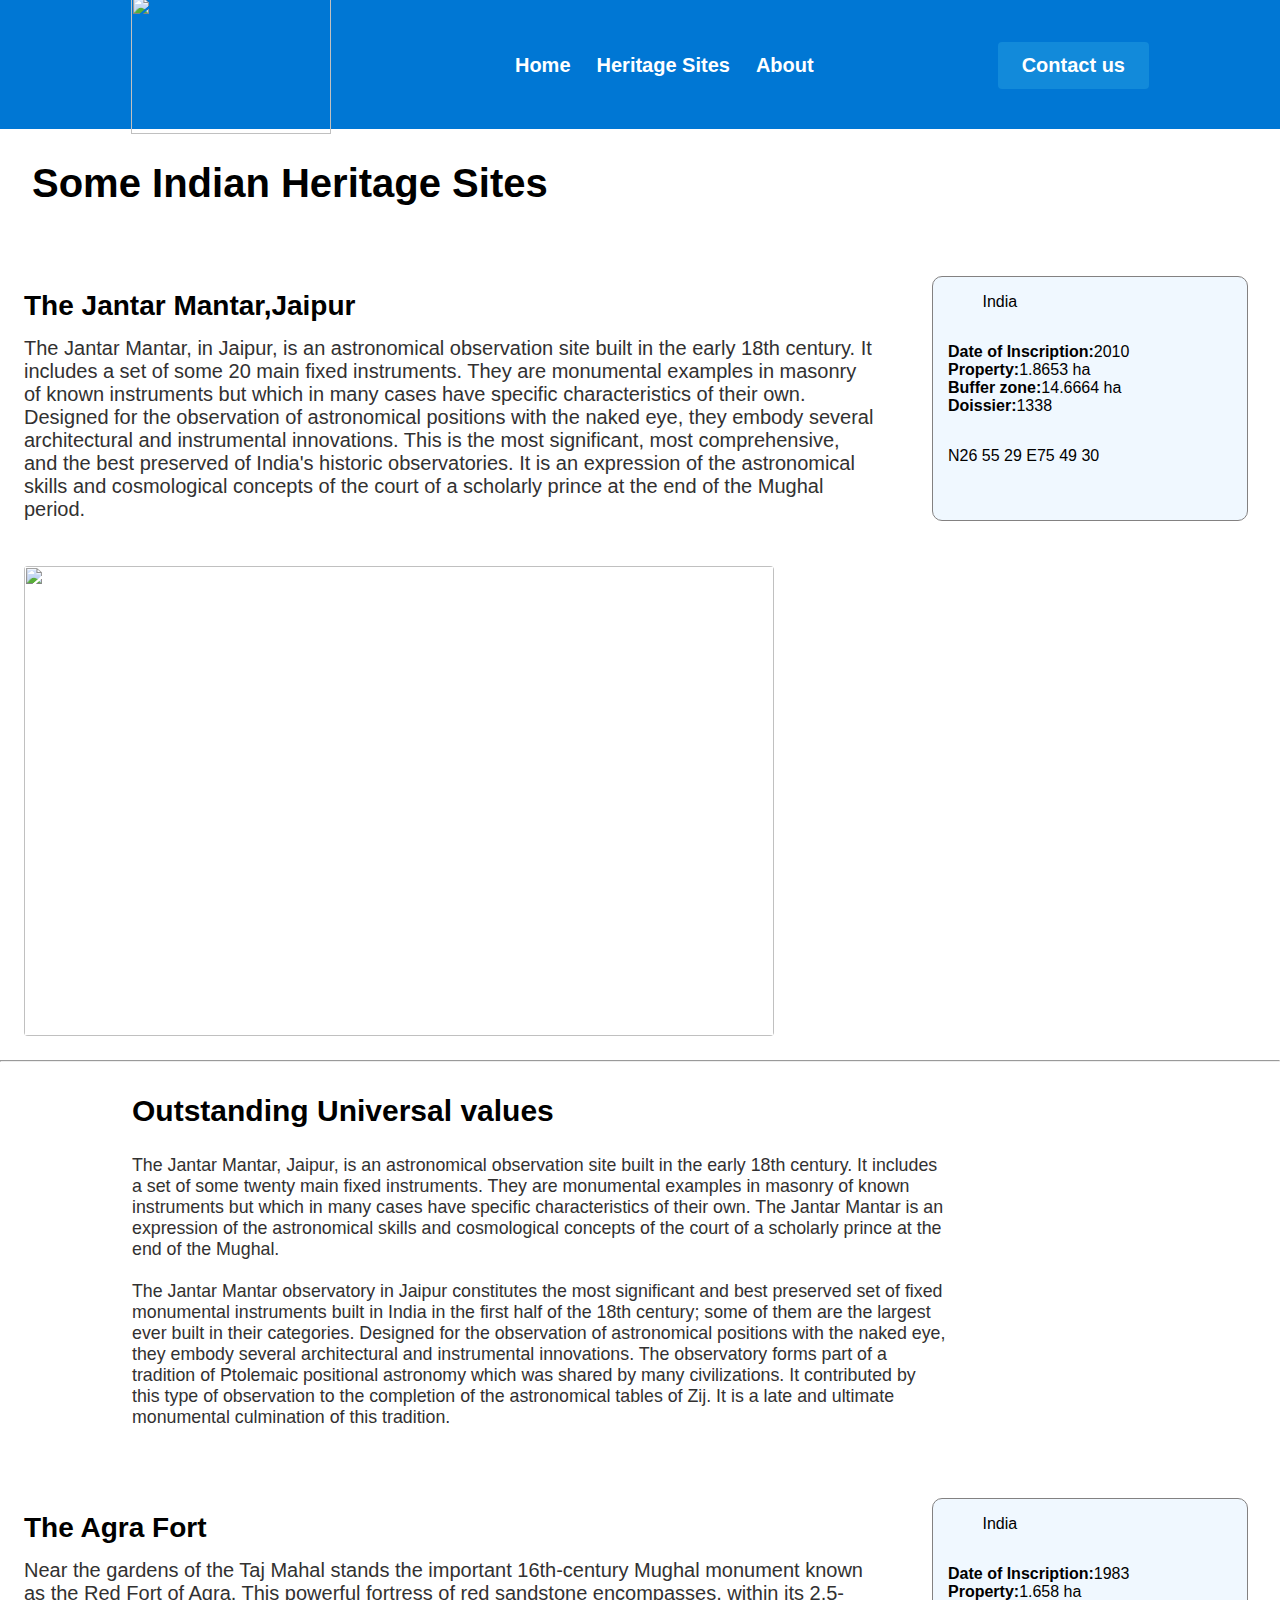
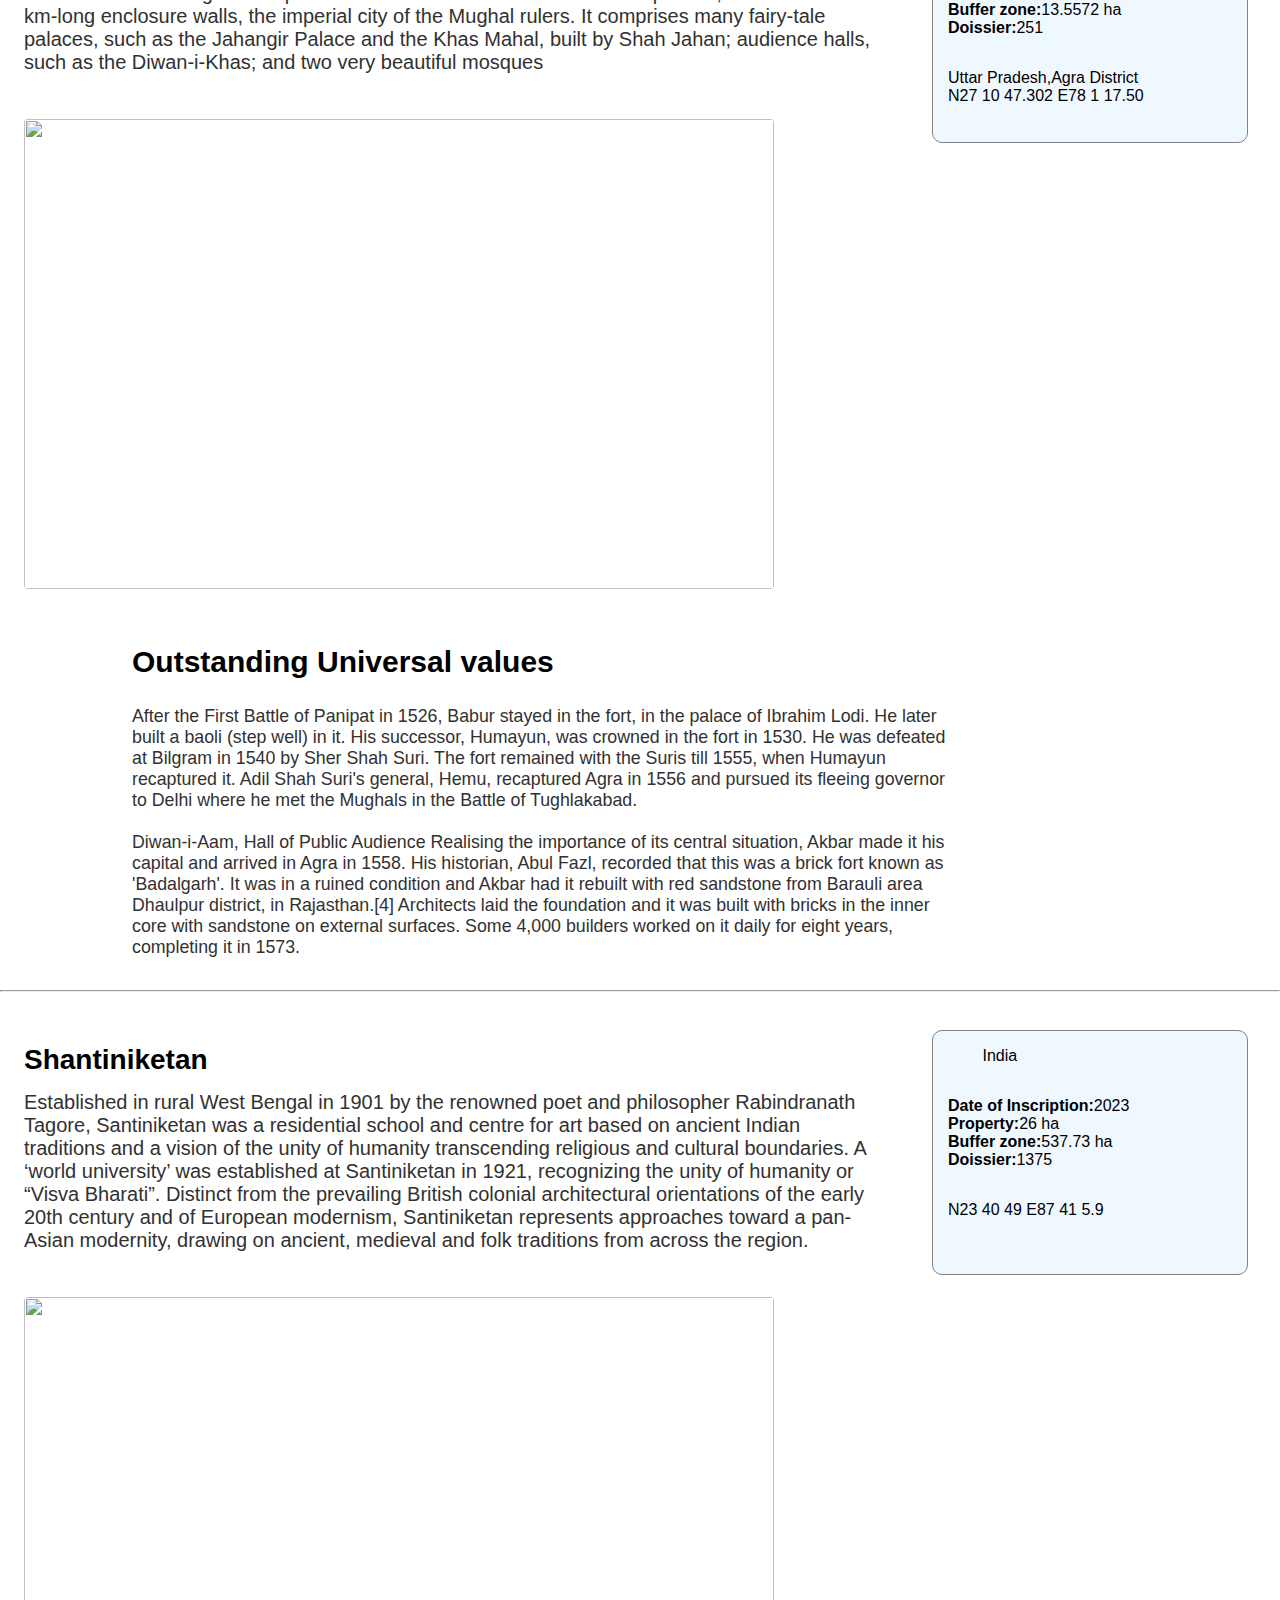
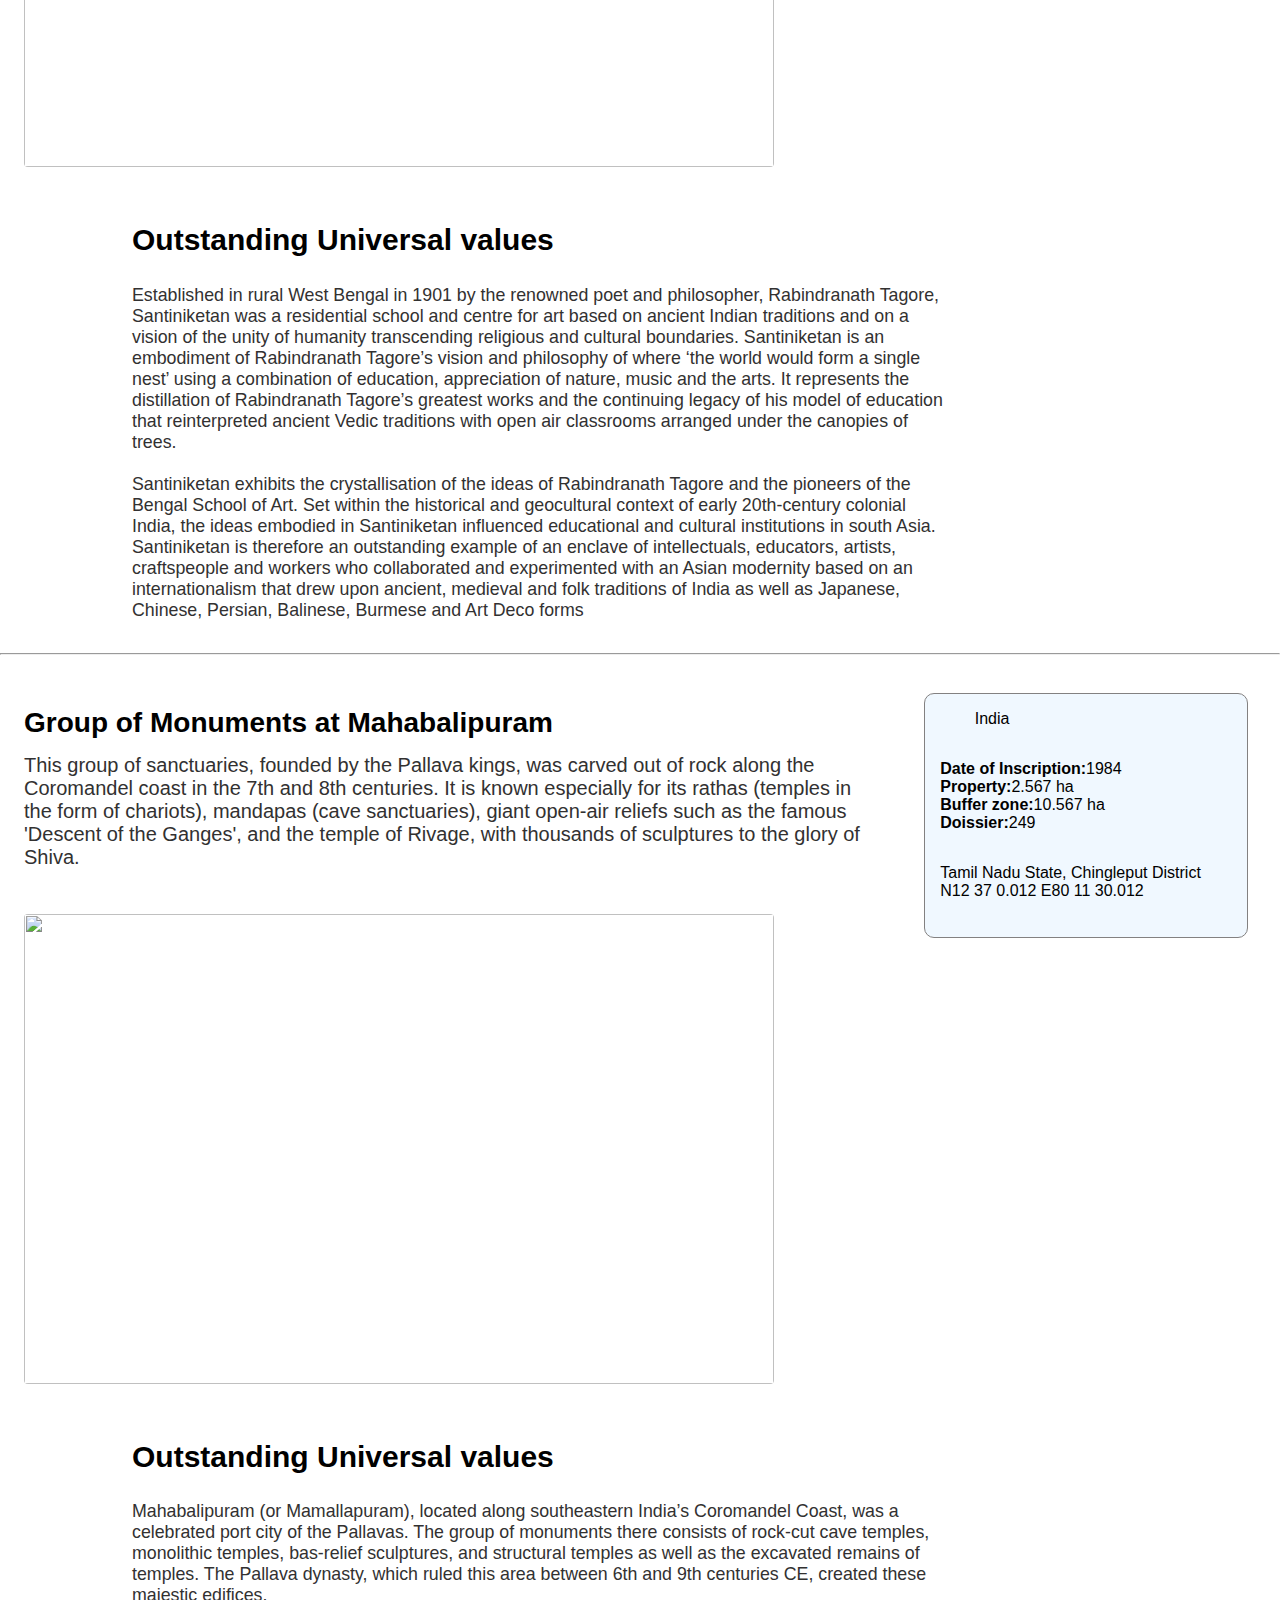
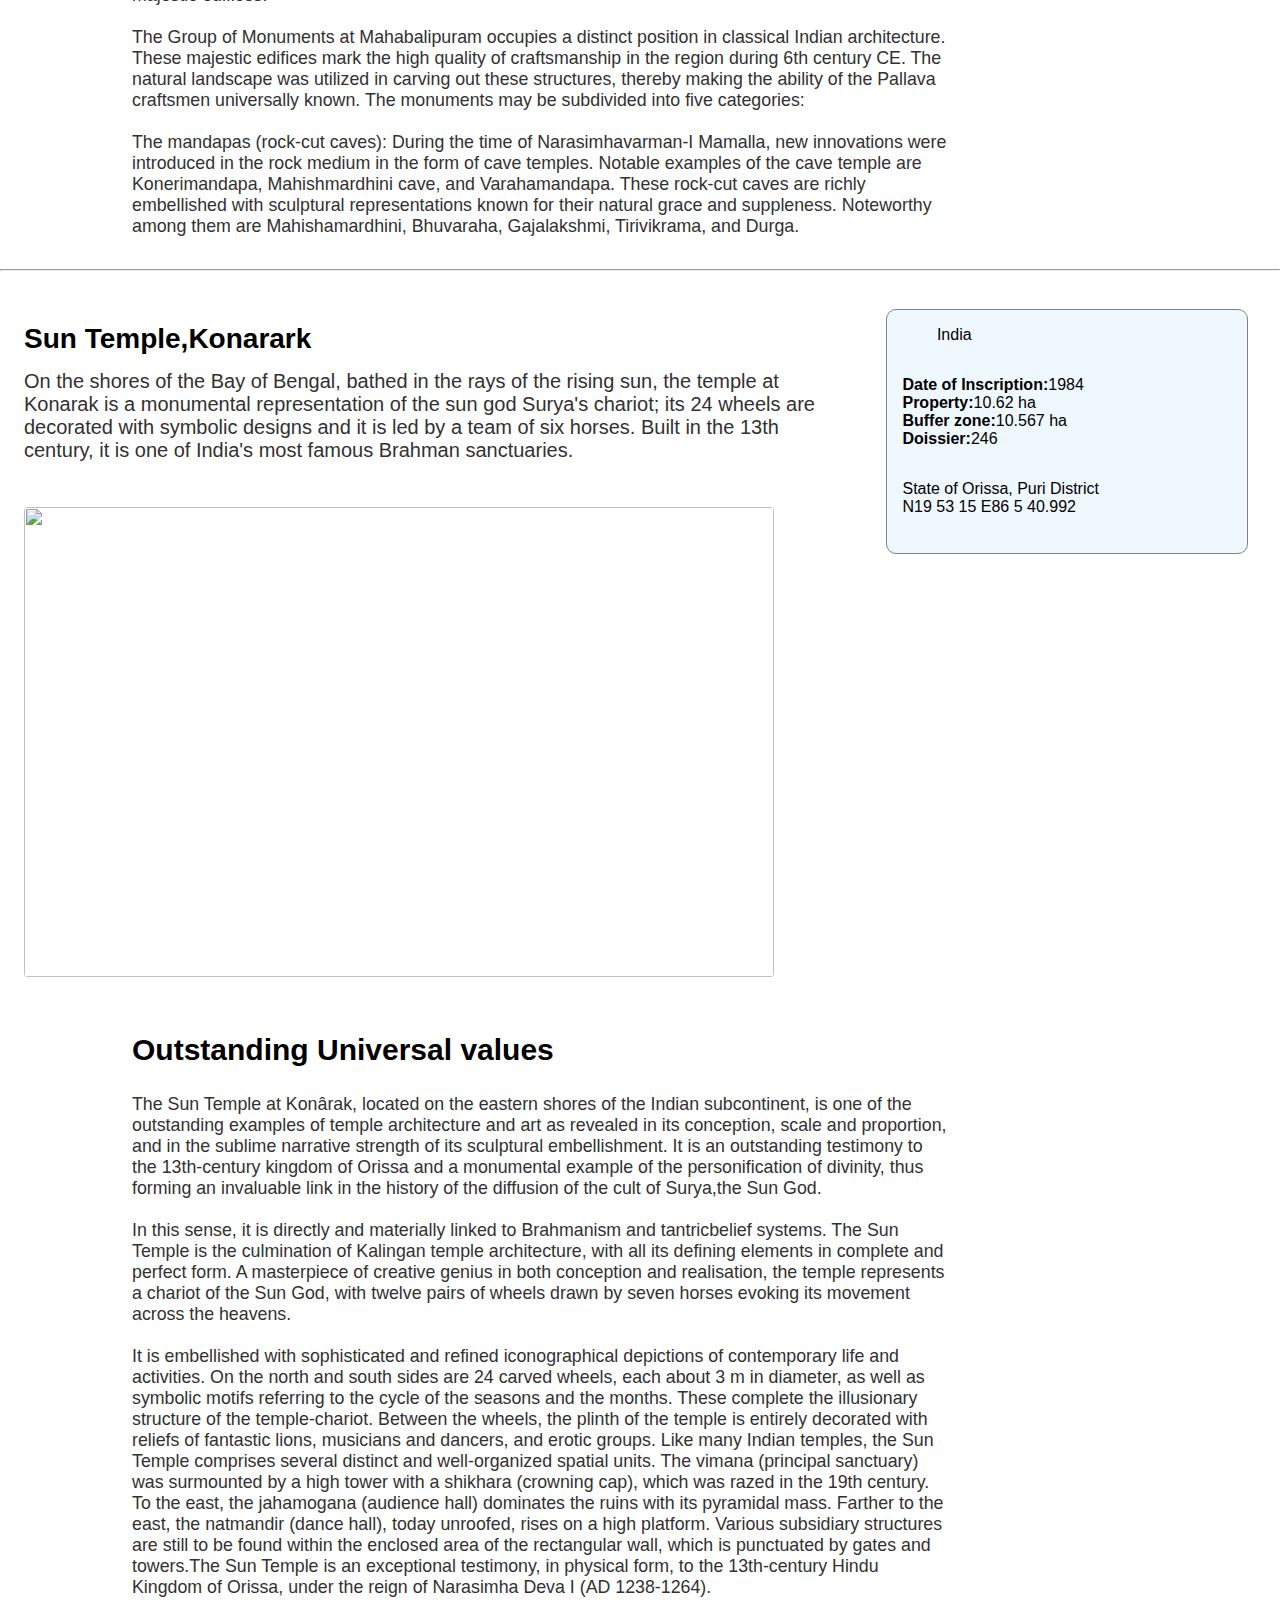
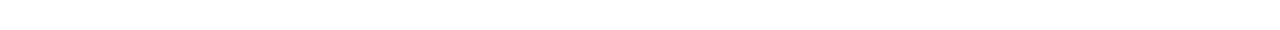
==== Heritage sites.html @ 4e853f09 "added Heritage.html" ====
<!DOCTYPE html>
<html lang="en">
<head>
    <meta charset="UTF-8">
    <meta name="viewport" content="width=device-width, initial-scale=1.0">
    <title>Document</title>
  <style>
    *{
        margin: 0;
        padding: 0;
        box-sizing: border-box;
        font-family: 'Gill Sans', 'Gill Sans MT', Calibri, 'Trebuchet MS', sans-serif;
        text-decoration: none;
    }
    body{
        text-replace: auto;
        animation: transition 0.8s ;
    }
    @keyframes transition {
    from{
        opacity: 0;
        transform: translate(-60px);
    }
    to{
        opacity: 1;
        transform: translate(0);
    }
}

    .header-heading{
    max-width: 1050px;
    display: flex;
    align-items: center;
    justify-content: space-between;
    margin: 0 auto;
    padding: 1rem;
    gap: 5rem;
    color: #fff;
  
   
    height: 130px;
    
    }
    .header-section{
    min-height: 129px;
    animation: transition 0.8s;
   
    background-color:  #0077D4;
   
    width: 100%;
    height: 120px;
    }
    .nav-link{
    font-size: 20px;
    color: #fff;
    font-weight: bold;
    font-family: 'Gill Sans', 'Gill Sans MT', Calibri, 'Trebuchet MS', sans-serif;
    transition: all 0.2s
}
.nav-link:hover{
    color: black;
}
.nav{
    display: flex;
    gap: 1.625rem;
}
.contact-us{
    font-size: 20px;
    color: black;
    font-weight: bold;
    font-family: 'Gill Sans', 'Gill Sans MT', Calibri, 'Trebuchet MS', sans-serif;
    border-radius: 4px;
    background-color: rgb(18, 138, 218);
    color: #fff;
    /* height: 1.8rem;
    width: 6.5rem; */
    padding: 0.75rem 1.5rem;
    transition: all 0.1s;
}
.contact-us:hover{
    background-color: rgb(4, 64, 113);
    box-shadow: 0 5px 10px 0 rgba(0,0,0,0.24),0 17px 50px 0 rgba(0,0,0,0.19);
}

    .sectioncontent{
        padding: 2rem;
      
        font-size: 20px;
        font-family: sans-serif;
        max-width: 800px;
            margin: 0 auto;
            max-width: 1280px;
            transition: all 0.2s;


    }
    .sectioncontent:hover{
        transform: scale(1.03);
        cursor: pointer;
    }
    .heritages{
        
       flex-direction: row;
       display: flex;
        margin: 0 auto;
        gap: 2rem;
     
        margin-top: 28px;
        max-width: 1280px;
        }
       

        .content{
            max-width: 1200px;
            margin: 0 auto;
        }

        .heritagecontent{
            display: flex;
            flex-direction: column;
            
            padding: 1.5rem;
            max-width: 900px;
           
            
        }
      
        
        .heritagecontent h2{
            font-size: 28px;
            margin-bottom: 15px;
            transition: all 0.2s;

        }
        .heritagecontent h2:hover{
            transform:scale(1.03);
            cursor: pointer;
        }
     
         .card{
             width: 236px;
            height: 436px; 
        }
        .heritagecontent p{
            font-size: 20px;
            color: rgb(50, 49, 49);

        }
        .heritagecontent img{
            margin-top:45px;
          
            border-radius: 4px;
        }
           .card{
            display: flex;
            flex-direction: column;
            gap: 2rem;
            border-radius: 10px;
            border: 0.3px solid rgb(131, 129, 129);
            margin-top: 10px;
            background-color: aliceblue;
            height: 245px;
            width: 100%;
            transition: all 0.08s;
          }
          .card:hover{
            scale: 1.03;
            box-shadow: 0 3px 3px 0 rgba(0,0,0,0.24),0 5px 10px 0 rgba(0,0,0,0.19);
          }
          .cardheading{
            margin-top: 14px;
            margin-left: 15px;
          }
        
         .cardcontent{
            margin-left: 15px;
         }
         .footer{
            margin-left: 15px;
         }
.description{

    display: flex;
    flex-direction: column;
    margin-left: 100px;
    
padding: 2rem;
gap: 1.7rem;
max-width: 880px;

}
.description h2{
    font-size: 30px;
    transition: all 0.2s;
    cursor: pointer;
}
.description h2:hover{
scale: 1.03;
}
.description p{
font-size: 17.8px;
color: rgb(50, 49, 49);
}
.hr{
    max-width: 1300px;
    margin: 0 auto;
}
  </style>
</head>
<body>
    <div class="header-section">
        <div class="header-heading">
            <img src="/CSS projects/Unesco/logo (1).svg" alt="" height="138.5px" width="200px">
            <nav class="nav">
                <a href="/CSS projects/Unesco/index.html" class="nav-link">Home</a>
                <a href="/CSS projects/Unesco/indianheritagesites.html" class="nav-link">Heritage Sites</a>
                <a href="#about" class="nav-link">About</a>
            </nav>
            <a href="" class="contact-us">Contact us</a>
        </div>

            
        </div>

    <div class="section">
        <div class="sectioncontent">
            <h1>
                Some Indian Heritage Sites
            </h1>
        </div>
    </div>
    <div class="mainsection">
         <div class="heritages">
            <div class="heritagecontent">
                <h2>
                    The Jantar Mantar,Jaipur
                </h2>
                <p>
                    The Jantar Mantar, in Jaipur, is an astronomical observation site built in the early 18th century. It includes a set of some 20 main fixed instruments. They are monumental examples in masonry of known instruments but which in many cases have specific characteristics of their own. Designed for the observation of astronomical positions with the naked eye, they embody several architectural and instrumental innovations. This is the most significant, most comprehensive, and the best preserved of India's historic observatories. It is an expression of the astronomical skills and cosmological concepts of the court of a scholarly prince at the end of the Mughal period.
                </p>
                <img src="/CSS projects/Unesco/India_Delhi_Jantar_Mantar_observatory_1.jpg" width= "750px" height="470px" alt="">
                 
            </div>
                <div class="card">
                    <div class="cardheading">
                  
                    <img src="/CSS projects/Unesco/in.svg" width="30px" height="16px" alt="">
                    <span>India</span></div>
                    <div class="cardcontent">
                        <b>Date of Inscription:</b><span>2010</span><br>

                        <b>Property:</b><span>1.8653 ha</span><br>
                        <b>Buffer zone:</b><span>14.6664 ha</span><br>
                        <b>Doissier:</b><span>1338</span>
                    </div>
                    <div class="footer">
                        <p>
                            N26 55 29 E75 49 30
                        </p>
                    </div>
                    </div><br>
                </div>
                <hr class="hr">
              
            </div>
            <div class="description" id="des1">
                <h2>
                    Outstanding Universal values
                </h2>
                <p>
                    The Jantar Mantar, Jaipur, is an astronomical observation site built in the early 18th century. It includes a set of some twenty main fixed instruments. They are monumental examples in masonry of known instruments but which in many cases have specific characteristics of their own. The Jantar Mantar is an expression of the astronomical skills and cosmological concepts of the court of a scholarly prince at the end of the Mughal. <br><br>

The Jantar Mantar observatory in Jaipur constitutes the most significant and best preserved set of fixed monumental instruments built in India in the first half of the 18th century; some of them are the largest ever built in their categories. Designed for the observation of astronomical positions with the naked eye, they embody several architectural and instrumental innovations. The observatory forms part of a tradition of Ptolemaic positional astronomy which was shared by many civilizations. It contributed by this type of observation to the completion of the astronomical tables of Zij. It is a late and ultimate monumental culmination of this tradition.
                </p>
            </div>

            <div class="heritages">
                <div class="heritagecontent">
                    <h2>
                        The Agra Fort
                    </h2>
                    <p>
                        Near the gardens of the Taj Mahal stands the important 16th-century Mughal monument known as the Red Fort of Agra. This powerful fortress of red sandstone encompasses, within its 2.5-km-long enclosure walls, the imperial city of the Mughal rulers. It comprises many fairy-tale palaces, such as the Jahangir Palace and the Khas Mahal, built by Shah Jahan; audience halls, such as the Diwan-i-Khas; and two very beautiful mosques
                    </p>
                
                <img src="/CSS projects/Unesco/1.jpg" width= "750px" height="470px" alt="">
                </div>
                <div class="card">
                    <div class="cardheading">
                  
                    <img src="/CSS projects/Unesco/in.svg" width="30px" height="16px" alt="">
                    <span>India</span></div>
                    <div class="cardcontent">
                        <b>Date of Inscription:</b><span>1983</span><br>

                        <b>Property:</b><span>1.658 ha</span><br>
                        <b>Buffer zone:</b><span>13.5572 ha</span><br>
                        <b>Doissier:</b><span>251</span>
                    </div>
                    <div class="footer">
                        <p>
                            Uttar Pradesh,Agra District
                        </p>
                        <p>
                            N27 10 47.302 E78 1 17.50
                        </p>
                    </div>
                    </div><br>
            </div>
         
            <div class="description" id="des1">
                <h2>
                    Outstanding Universal values
                </h2>
                <p>
                    After the First Battle of Panipat in 1526, Babur stayed in the fort, in the palace of Ibrahim Lodi. He later built a baoli (step well) in it. His successor, Humayun, was crowned in the fort in 1530. He was defeated at Bilgram in 1540 by Sher Shah Suri. The fort remained with the Suris till 1555, when Humayun recaptured it. Adil Shah Suri's general, Hemu, recaptured Agra in 1556 and pursued its fleeing governor to Delhi where he met the Mughals in the Battle of Tughlakabad. <br><br>


Diwan-i-Aam, Hall of Public Audience
Realising the importance of its central situation, Akbar made it his capital and arrived in Agra in 1558. His historian, Abul Fazl, recorded that this was a brick fort known as 'Badalgarh'. It was in a ruined condition and Akbar had it rebuilt with red sandstone from Barauli area Dhaulpur district, in Rajasthan.[4] Architects laid the foundation and it was built with bricks in the inner core with sandstone on external surfaces. Some 4,000 builders worked on it daily for eight years, completing it in 1573.
                </p>
            </div>
            <hr class="hr">

            <div class="heritages">
                <div class="heritagecontent">
                    <h2>
                        Shantiniketan
                    </h2>
                    <p>
                        Established in rural West Bengal in 1901 by the renowned poet and philosopher Rabindranath Tagore, Santiniketan was a residential school and centre for art based on ancient Indian traditions and a vision of the unity of humanity transcending religious and cultural boundaries. A ‘world university’ was established at Santiniketan in 1921, recognizing the unity of humanity or “Visva Bharati”. Distinct from the prevailing British colonial architectural orientations of the early 20th century and of European modernism, Santiniketan represents approaches toward a pan-Asian modernity, drawing on ancient, medieval and folk traditions from across the region.
                    </p>
                
                <img src="/CSS projects/Unesco/site_1375_0001-750-750-20230719155401.jpg" width= "750px" height="470px" alt="">
                </div>
                
                <div class="card">
                    <div class="cardheading">
                  
                    <img src="/CSS projects/Unesco/in.svg" width="30px" height="16px" alt="">
                    <span>India</span></div>
                    <div class="cardcontent">
                        <b>Date of Inscription:</b><span>2023</span><br>

                        <b>Property:</b><span>26 ha</span><br>
                        <b>Buffer zone:</b><span>537.73 ha</span><br>
                        <b>Doissier:</b><span>1375</span>
                    </div>
                    <div class="footer">
                       
                     
                        <p>
                            N23 40 49 E87 41 5.9

                        </p>
                    </div>
                    </div><br>
            </div>
            <div class="description" id="des1">
                <h2>
                    Outstanding Universal values
                </h2>
                <p>
                    Established in rural West Bengal in 1901 by the renowned poet and philosopher, Rabindranath Tagore, Santiniketan was a residential school and centre for art based on ancient Indian traditions and on a vision of the unity of humanity transcending religious and cultural boundaries. Santiniketan is an embodiment of Rabindranath Tagore’s vision and philosophy of where ‘the world would form a single nest’ using a combination of education, appreciation of nature, music and the arts. It represents the distillation of Rabindranath Tagore’s greatest works and the continuing legacy of his model of education that reinterpreted ancient Vedic traditions with open air classrooms arranged under the canopies of trees. <br><br>

Santiniketan exhibits the crystallisation of the ideas of Rabindranath Tagore and the pioneers of the Bengal School of Art. Set within the historical and geocultural context of early 20th-century colonial India, the ideas embodied in Santiniketan influenced educational and cultural institutions in south Asia. Santiniketan is therefore an outstanding example of an enclave of intellectuals, educators, artists, craftspeople and workers who collaborated and experimented with an Asian modernity based on an internationalism that drew upon ancient, medieval and folk traditions of India as well as Japanese, Chinese, Persian, Balinese, Burmese and Art Deco forms
                    </p>
            </div>
            <hr class="hr">
            <div class="heritages">
                <div class="heritagecontent">
                    <h2>
                        Group of Monuments at Mahabalipuram

                    </h2>
                    <p>
                        This group of sanctuaries, founded by the Pallava kings, was carved out of rock along the Coromandel coast in the 7th and 8th centuries. It is known especially for its rathas (temples in the form of chariots), mandapas (cave sanctuaries), giant open-air reliefs such as the famous 'Descent of the Ganges', and the temple of Rivage, with thousands of sculptures to the glory of Shiva.
                    </p>
                
                <img src="/CSS projects/Unesco/site_0249_0023-1000-665-20161004160330.jpg" width= "750px" height="470px" alt="">
                </div>
                <div class="card">
                    <div class="cardheading">
                  
                    <img src="/CSS projects/Unesco/in.svg" width="30px" height="16px" alt="">
                    <span>India</span></div>
                    <div class="cardcontent">
                        <b>Date of Inscription:</b><span>1984</span><br>

                        <b>Property:</b><span>2.567 ha</span><br>
                        <b>Buffer zone:</b><span>10.567 ha</span><br>
                        <b>Doissier:</b><span>249</span>
                    </div>
                    <div class="footer">
                        <p>
                            Tamil Nadu State, Chingleput District
                        </p>
                        <p>
                            N12 37 0.012 E80 11 30.012
                        </p>
                    </div>
                    </div><br>
            </div>
            <div class="description" id="des1">
                <h2>
                    Outstanding Universal values
                </h2>
                <p>
                    Mahabalipuram (or Mamallapuram), located along southeastern India’s Coromandel Coast, was a celebrated port city of the Pallavas. The group of monuments there consists of rock-cut cave temples, monolithic temples, bas-relief sculptures, and structural temples as well as the excavated remains of temples. The Pallava dynasty, which ruled this area between 6th and 9th centuries CE, created these majestic edifices. <br><br>

The Group of Monuments at Mahabalipuram occupies a distinct position in classical Indian architecture. These majestic edifices mark the high quality of craftsmanship in the region during 6th century CE. The natural landscape was utilized in carving out these structures, thereby making the ability of the Pallava craftsmen universally known. The monuments may be subdivided into five categories: <br><br>

The mandapas (rock-cut caves): During the time of Narasimhavarman-I Mamalla, new innovations were introduced in the rock medium in the form of cave temples. Notable examples of the cave temple are Konerimandapa, Mahishmardhini cave, and Varahamandapa. These rock-cut caves are richly embellished with sculptural representations known for their natural grace and suppleness. Noteworthy among them are Mahishamardhini, Bhuvaraha, Gajalakshmi, Tirivikrama, and Durga.
                </p>
            </div>
            <hr class="hr">
            <div class="heritages">
                <div class="heritagecontent">
                    <h2>
                        Sun Temple,Konarark

                    </h2>
                    <p>
                        On the shores of the Bay of Bengal, bathed in the rays of the rising sun, the temple at Konarak is a monumental representation of the sun god Surya's chariot; its 24 wheels are decorated with symbolic designs and it is led by a team of six horses. Built in the 13th century, it is one of India's most famous Brahman sanctuaries.


                    </p>
                
                <img src="/CSS projects/Unesco/site_0246_0012-1000-665-20150602110911.jpg" width= "750px" height="470px" alt="">
                </div>
                <div class="card">
                    <div class="cardheading">
                  
                    <img src="/CSS projects/Unesco/in.svg" width="30px" height="16px" alt="">
                    <span>India</span></div>
                    <div class="cardcontent">
                        <b>Date of Inscription:</b><span>1984</span><br>

                        <b>Property:</b><span>10.62 ha</span><br>
                        <b>Buffer zone:</b><span>10.567 ha</span><br>
                        <b>Doissier:</b><span>246</span>
                    </div>
                    <div class="footer">
                        <p>
                            State of Orissa, Puri District
                        </p>
                        <p>
                            N19 53 15 E86 5 40.992
                        </p>
                    </div>
                    </div><br>
            </div>
            <div class="description" id="des1">
                <h2>
                   Outstanding Universal values
                </h2>
                <p>
                   The Sun Temple at Konârak, located on the eastern shores of the Indian subcontinent, is one of the outstanding examples of temple architecture and art as revealed in its conception, scale and proportion, and in the sublime narrative strength of its sculptural embellishment. It is an outstanding testimony to the 13th-century kingdom of Orissa and a monumental example of the personification of divinity, thus forming an invaluable link in the history of the diffusion of the cult of Surya,the Sun God. <br><br> In this sense, it is directly and materially linked to Brahmanism and tantricbelief systems. The Sun Temple is the culmination of Kalingan temple architecture, with all its defining elements in complete and perfect form. A masterpiece of creative genius in both conception and realisation, the temple represents a chariot of the Sun God, with twelve pairs of wheels drawn by seven horses evoking its movement across the heavens. <br><br> It is embellished with sophisticated and refined iconographical depictions of contemporary life and activities. On the north and south sides are 24 carved wheels, each about 3 m in diameter, as well as symbolic motifs referring to the cycle of the seasons and the months. These complete the illusionary structure of the temple-chariot. Between the wheels, the plinth of the temple is entirely decorated with reliefs of fantastic lions, musicians and dancers, and erotic groups. Like many Indian temples, the Sun Temple comprises several distinct and well-organized spatial units. The vimana (principal sanctuary) was surmounted by a high tower with a shikhara (crowning cap), which was razed in the 19th century. To the east, the jahamogana (audience hall) dominates the ruins with its pyramidal mass. Farther to the east, the natmandir (dance hall), today unroofed, rises on a high platform. Various subsidiary structures are still to be found within the enclosed area of the rectangular wall, which is punctuated by gates and towers.The Sun Temple is an exceptional testimony, in physical form, to the 13th-century Hindu Kingdom of Orissa, under the reign of Narasimha Deva I (AD 1238-1264).

                </p>
            </div>
           

         
    
</body>
</html>
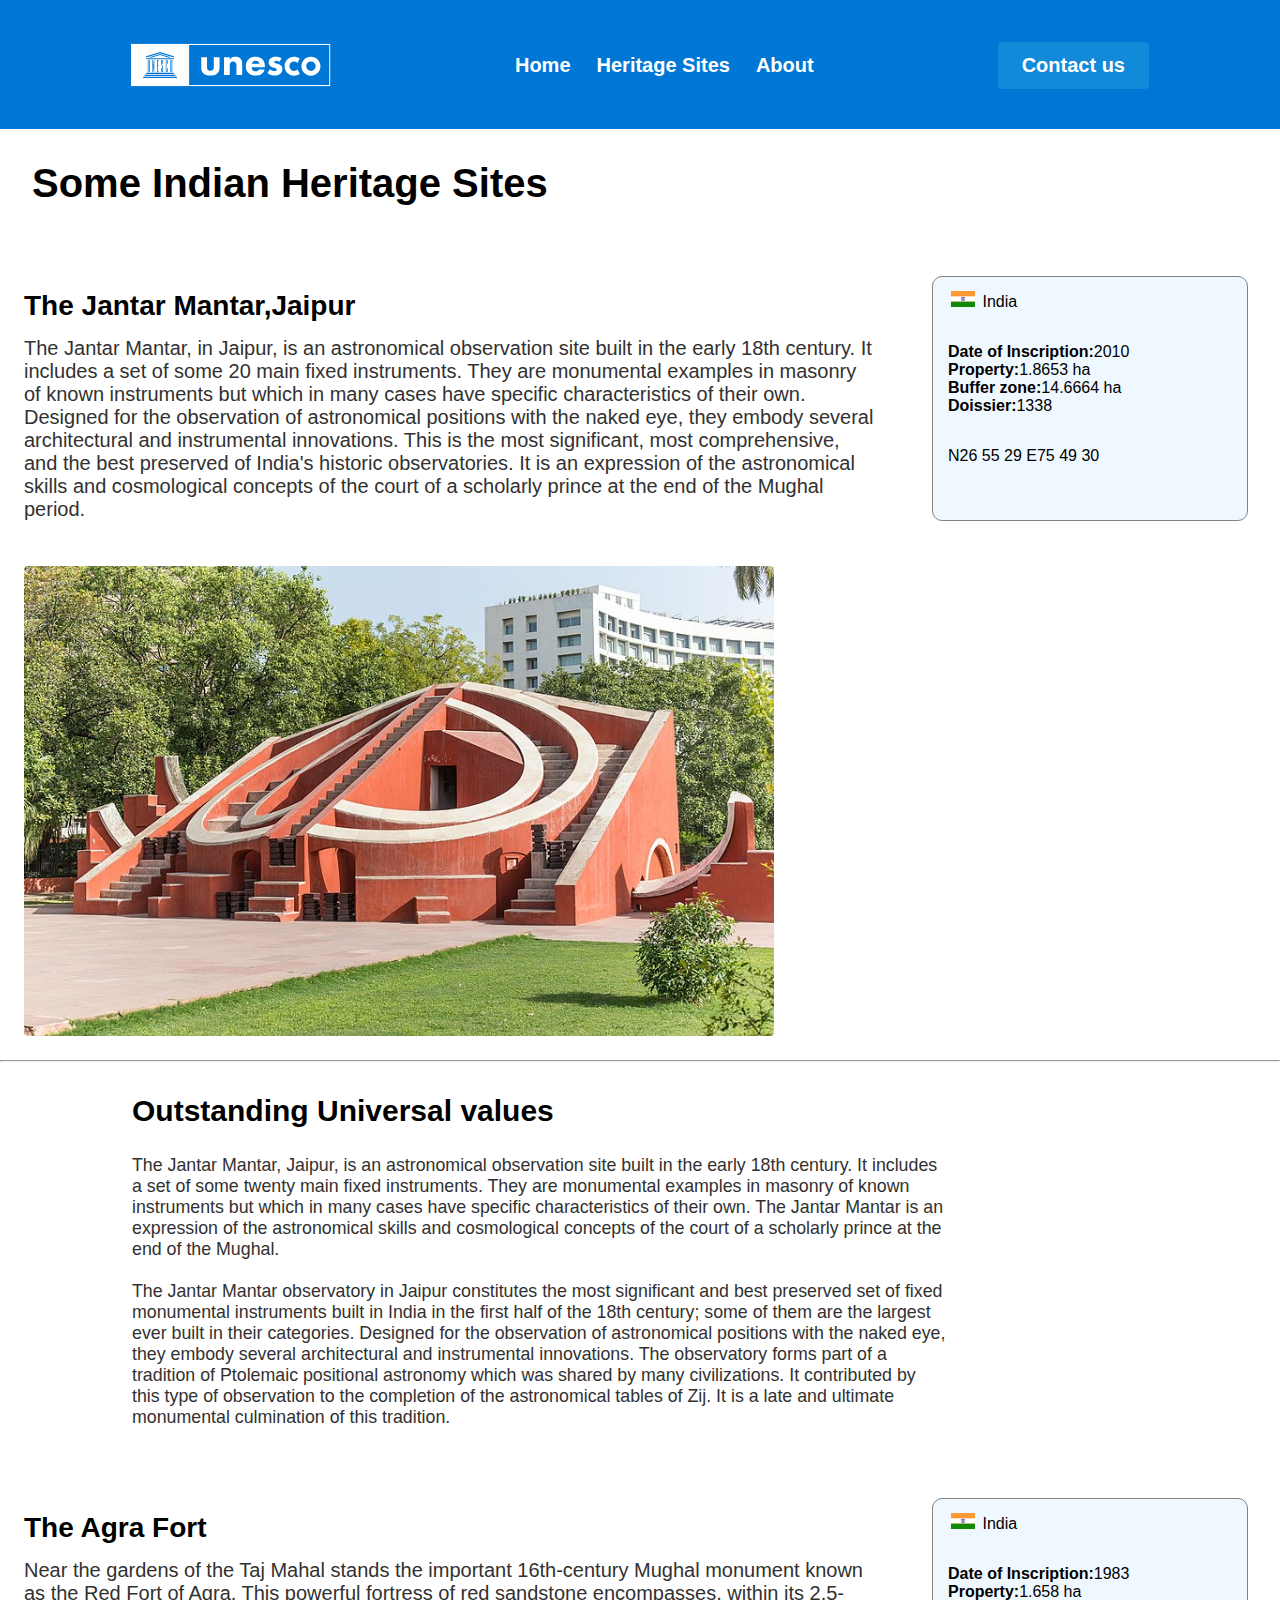
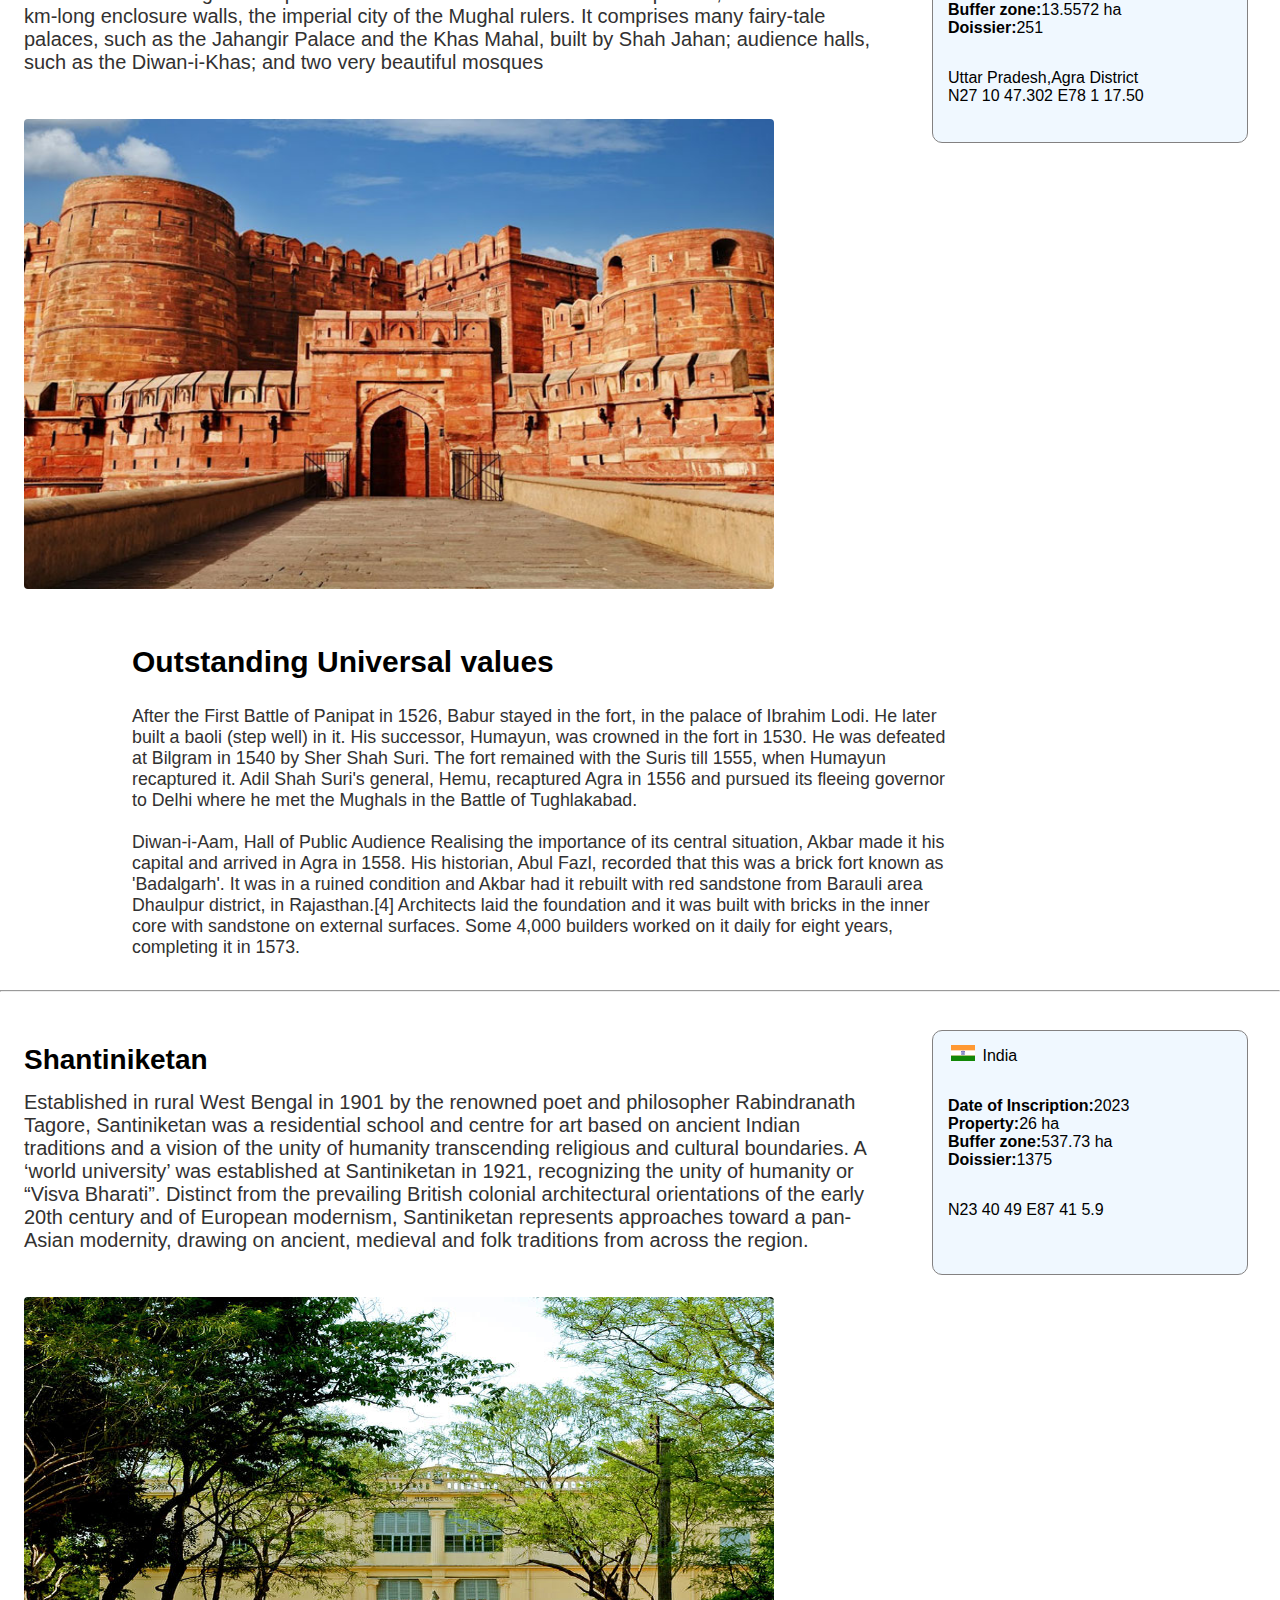
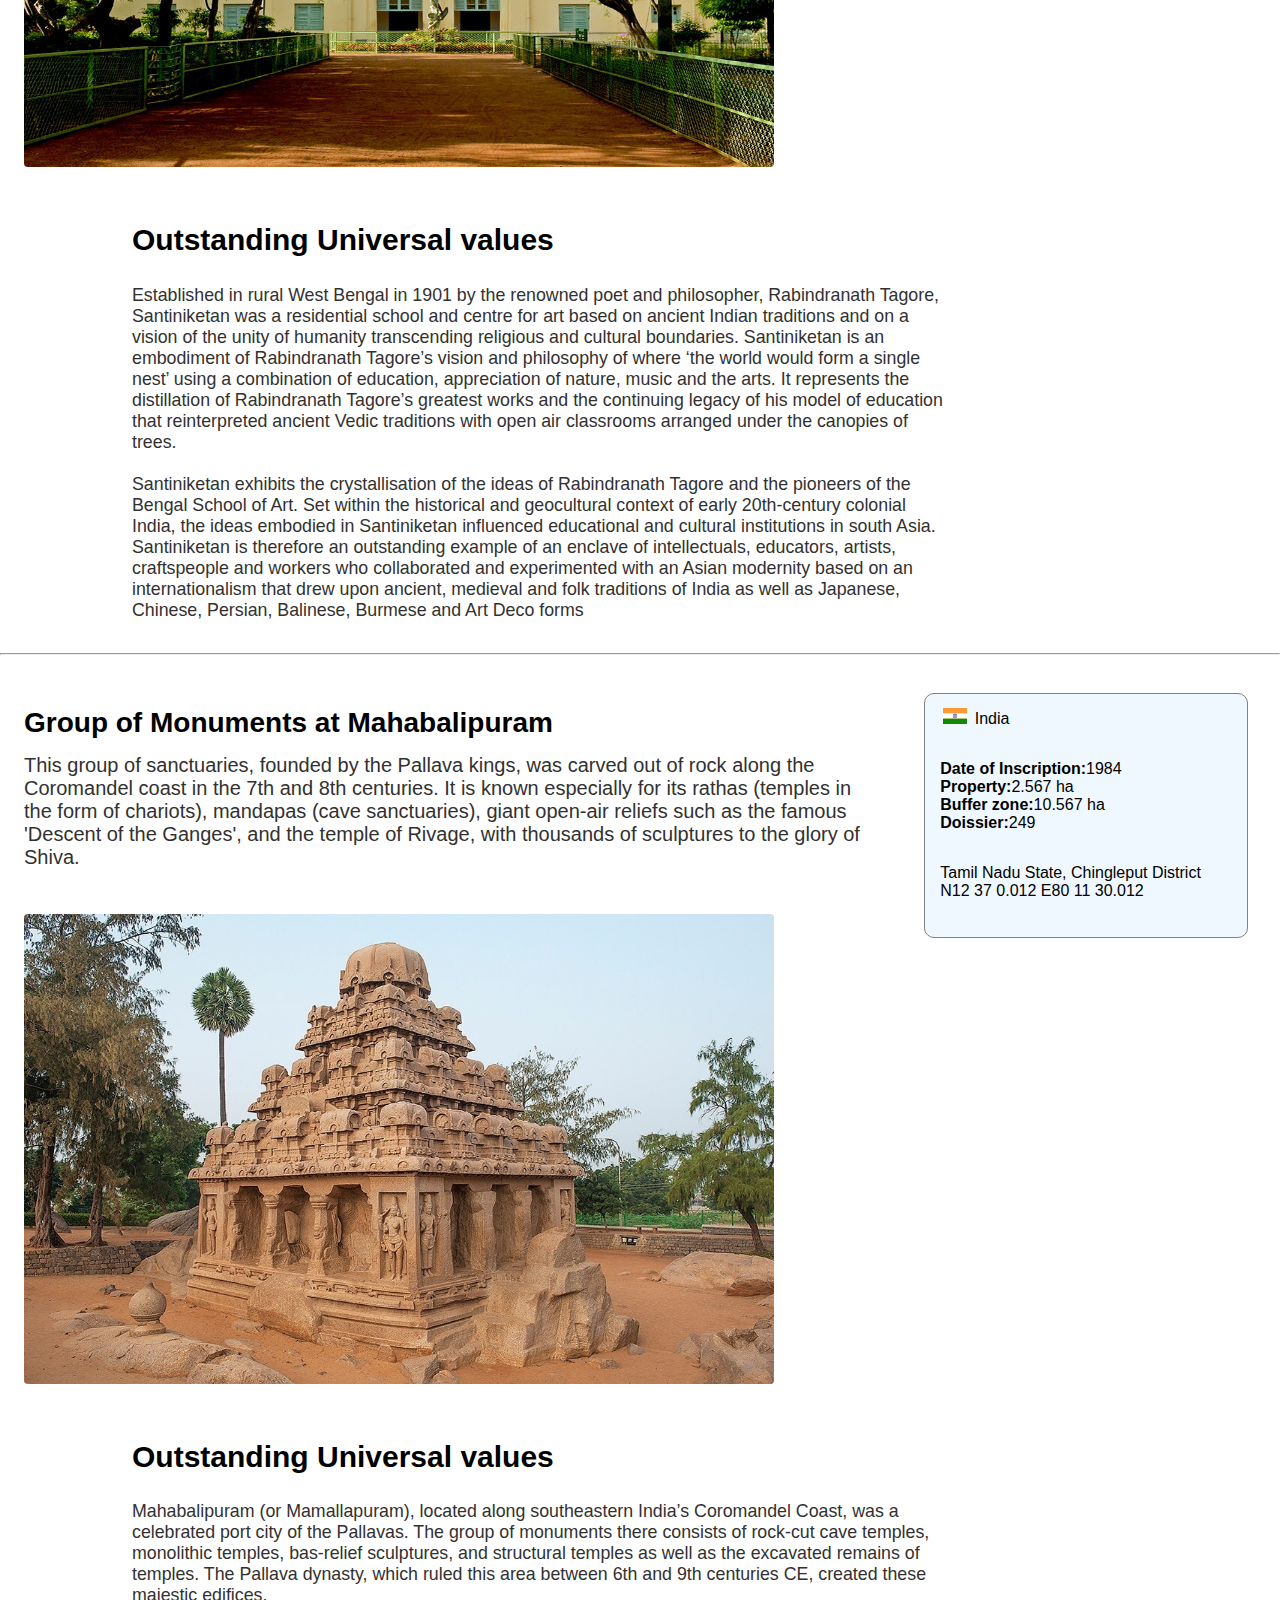
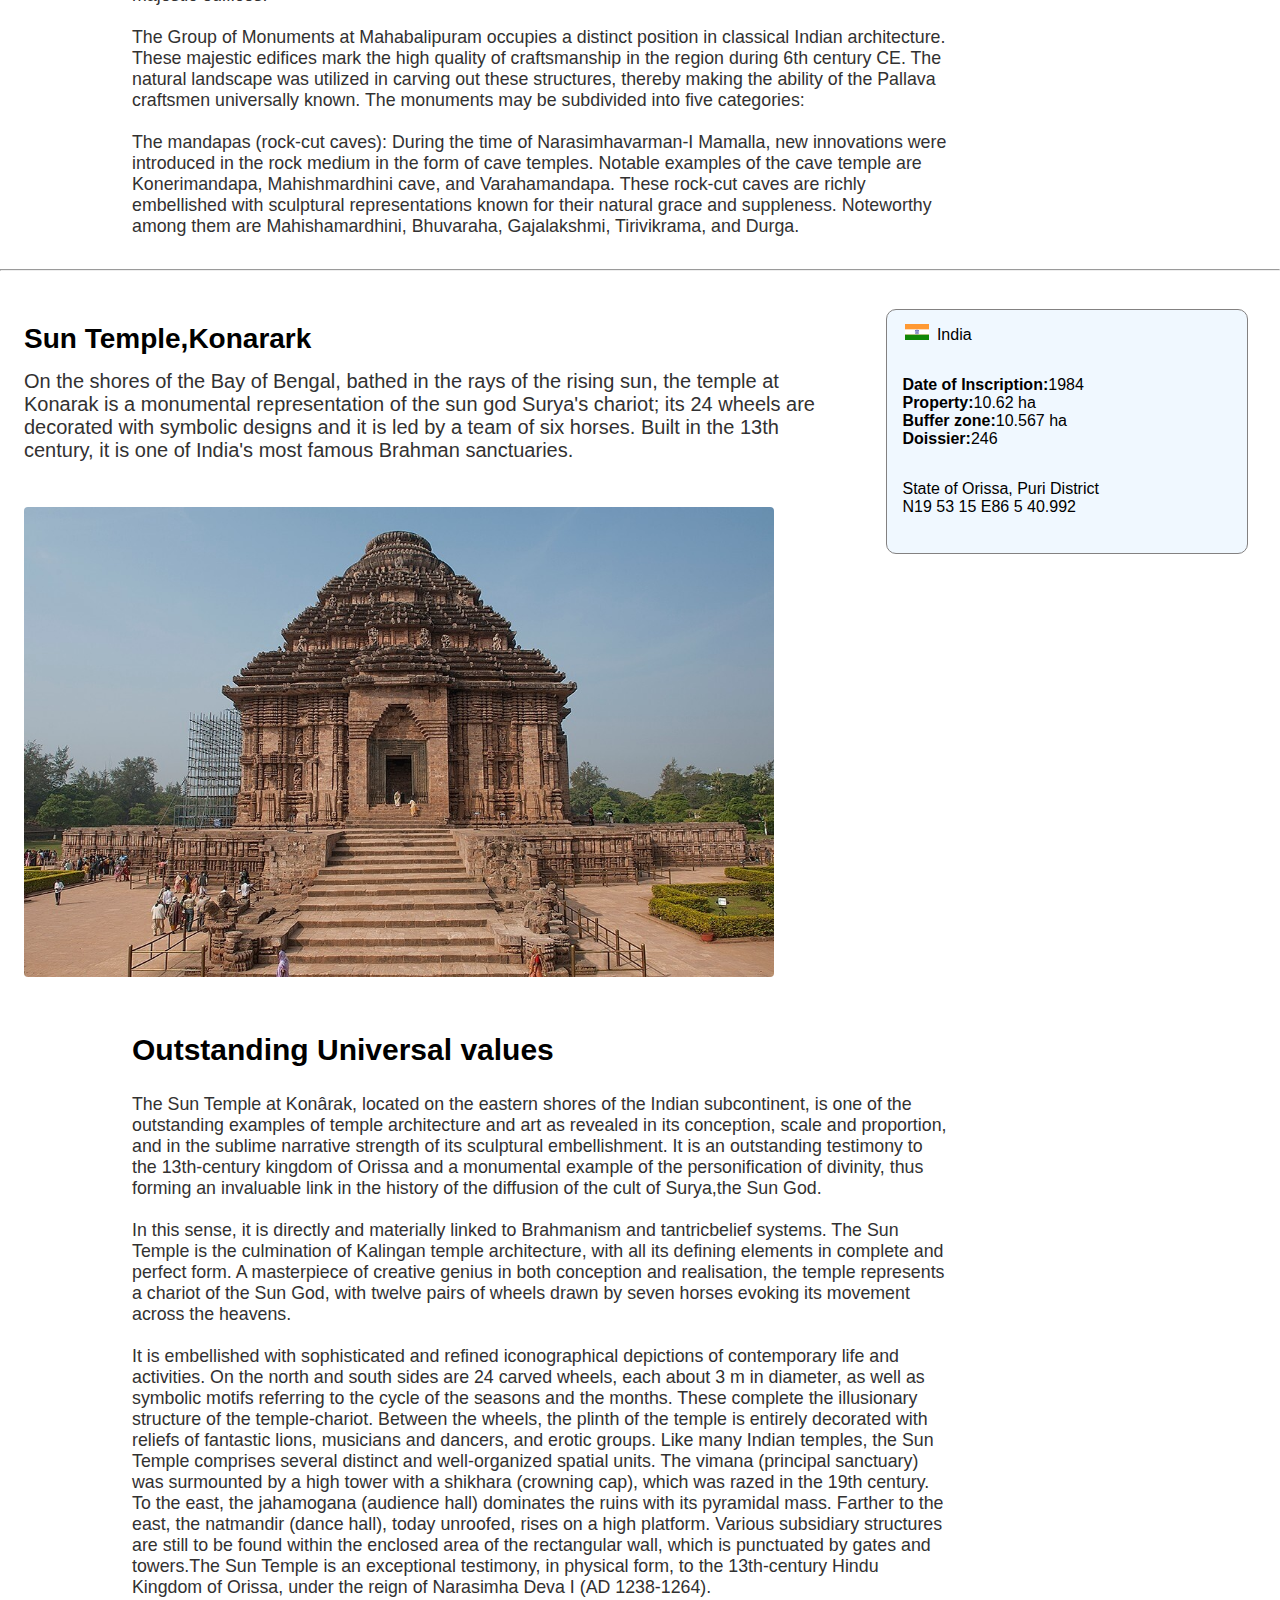
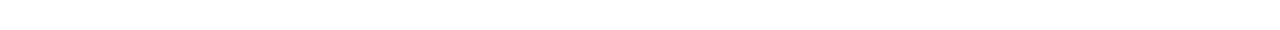
==== commit 717b3823: "Update Heritage sites.html" ====
--- a/Heritage sites.html
+++ b/Heritage sites.html
@@ -210,10 +210,10 @@
 <body>
     <div class="header-section">
         <div class="header-heading">
-            <img src="/CSS projects/Unesco/logo (1).svg" alt="" height="138.5px" width="200px">
+            <img src="UNESCO.svg" alt="" height="138.5px" width="200px">
             <nav class="nav">
-                <a href="/CSS projects/Unesco/index.html" class="nav-link">Home</a>
-                <a href="/CSS projects/Unesco/indianheritagesites.html" class="nav-link">Heritage Sites</a>
+                <a href="index.html" class="nav-link">Home</a>
+                <a href="Heritage sites.html" class="nav-link">Heritage Sites</a>
                 <a href="#about" class="nav-link">About</a>
             </nav>
             <a href="" class="contact-us">Contact us</a>
@@ -238,13 +238,13 @@
                 <p>
                     The Jantar Mantar, in Jaipur, is an astronomical observation site built in the early 18th century. It includes a set of some 20 main fixed instruments. They are monumental examples in masonry of known instruments but which in many cases have specific characteristics of their own. Designed for the observation of astronomical positions with the naked eye, they embody several architectural and instrumental innovations. This is the most significant, most comprehensive, and the best preserved of India's historic observatories. It is an expression of the astronomical skills and cosmological concepts of the court of a scholarly prince at the end of the Mughal period.
                 </p>
-                <img src="/CSS projects/Unesco/India_Delhi_Jantar_Mantar_observatory_1.jpg" width= "750px" height="470px" alt="">
+                <img src="JantarMantar.jpg" width= "750px" height="470px" alt="">
                  
             </div>
                 <div class="card">
                     <div class="cardheading">
                   
-                    <img src="/CSS projects/Unesco/in.svg" width="30px" height="16px" alt="">
+                    <img src="india.svg" width="30px" height="16px" alt="">
                     <span>India</span></div>
                     <div class="cardcontent">
                         <b>Date of Inscription:</b><span>2010</span><br>
@@ -283,12 +283,12 @@
                         Near the gardens of the Taj Mahal stands the important 16th-century Mughal monument known as the Red Fort of Agra. This powerful fortress of red sandstone encompasses, within its 2.5-km-long enclosure walls, the imperial city of the Mughal rulers. It comprises many fairy-tale palaces, such as the Jahangir Palace and the Khas Mahal, built by Shah Jahan; audience halls, such as the Diwan-i-Khas; and two very beautiful mosques
                     </p>
                 
-                <img src="/CSS projects/Unesco/1.jpg" width= "750px" height="470px" alt="">
+                <img src="agrafort.jpg" width= "750px" height="470px" alt="">
                 </div>
                 <div class="card">
                     <div class="cardheading">
                   
-                    <img src="/CSS projects/Unesco/in.svg" width="30px" height="16px" alt="">
+                    <img src="india.svg" width="30px" height="16px" alt="">
                     <span>India</span></div>
                     <div class="cardcontent">
                         <b>Date of Inscription:</b><span>1983</span><br>
@@ -331,13 +331,13 @@
                         Established in rural West Bengal in 1901 by the renowned poet and philosopher Rabindranath Tagore, Santiniketan was a residential school and centre for art based on ancient Indian traditions and a vision of the unity of humanity transcending religious and cultural boundaries. A ‘world university’ was established at Santiniketan in 1921, recognizing the unity of humanity or “Visva Bharati”. Distinct from the prevailing British colonial architectural orientations of the early 20th century and of European modernism, Santiniketan represents approaches toward a pan-Asian modernity, drawing on ancient, medieval and folk traditions from across the region.
                     </p>
                 
-                <img src="/CSS projects/Unesco/site_1375_0001-750-750-20230719155401.jpg" width= "750px" height="470px" alt="">
+                <img src="site 6.jpg" width= "750px" height="470px" alt="">
                 </div>
                 
                 <div class="card">
                     <div class="cardheading">
                   
-                    <img src="/CSS projects/Unesco/in.svg" width="30px" height="16px" alt="">
+                    <img src="india.svg" width="30px" height="16px" alt="">
                     <span>India</span></div>
                     <div class="cardcontent">
                         <b>Date of Inscription:</b><span>2023</span><br>
@@ -377,12 +377,12 @@
                         This group of sanctuaries, founded by the Pallava kings, was carved out of rock along the Coromandel coast in the 7th and 8th centuries. It is known especially for its rathas (temples in the form of chariots), mandapas (cave sanctuaries), giant open-air reliefs such as the famous 'Descent of the Ganges', and the temple of Rivage, with thousands of sculptures to the glory of Shiva.
                     </p>
                 
-                <img src="/CSS projects/Unesco/site_0249_0023-1000-665-20161004160330.jpg" width= "750px" height="470px" alt="">
+                <img src="mahabalipuram.jpg" width= "750px" height="470px" alt="">
                 </div>
                 <div class="card">
                     <div class="cardheading">
                   
-                    <img src="/CSS projects/Unesco/in.svg" width="30px" height="16px" alt="">
+                    <img src="india.svg" width="30px" height="16px" alt="">
                     <span>India</span></div>
                     <div class="cardcontent">
                         <b>Date of Inscription:</b><span>1984</span><br>
@@ -426,12 +426,12 @@
 
                     </p>
                 
-                <img src="/CSS projects/Unesco/site_0246_0012-1000-665-20150602110911.jpg" width= "750px" height="470px" alt="">
+                <img src="suntemple.jpg" width= "750px" height="470px" alt="">
                 </div>
                 <div class="card">
                     <div class="cardheading">
                   
-                    <img src="/CSS projects/Unesco/in.svg" width="30px" height="16px" alt="">
+                    <img src="india.svg" width="30px" height="16px" alt="">
                     <span>India</span></div>
                     <div class="cardcontent">
                         <b>Date of Inscription:</b><span>1984</span><br>
@@ -464,4 +464,4 @@
          
     
 </body>
-</html>+</html>
